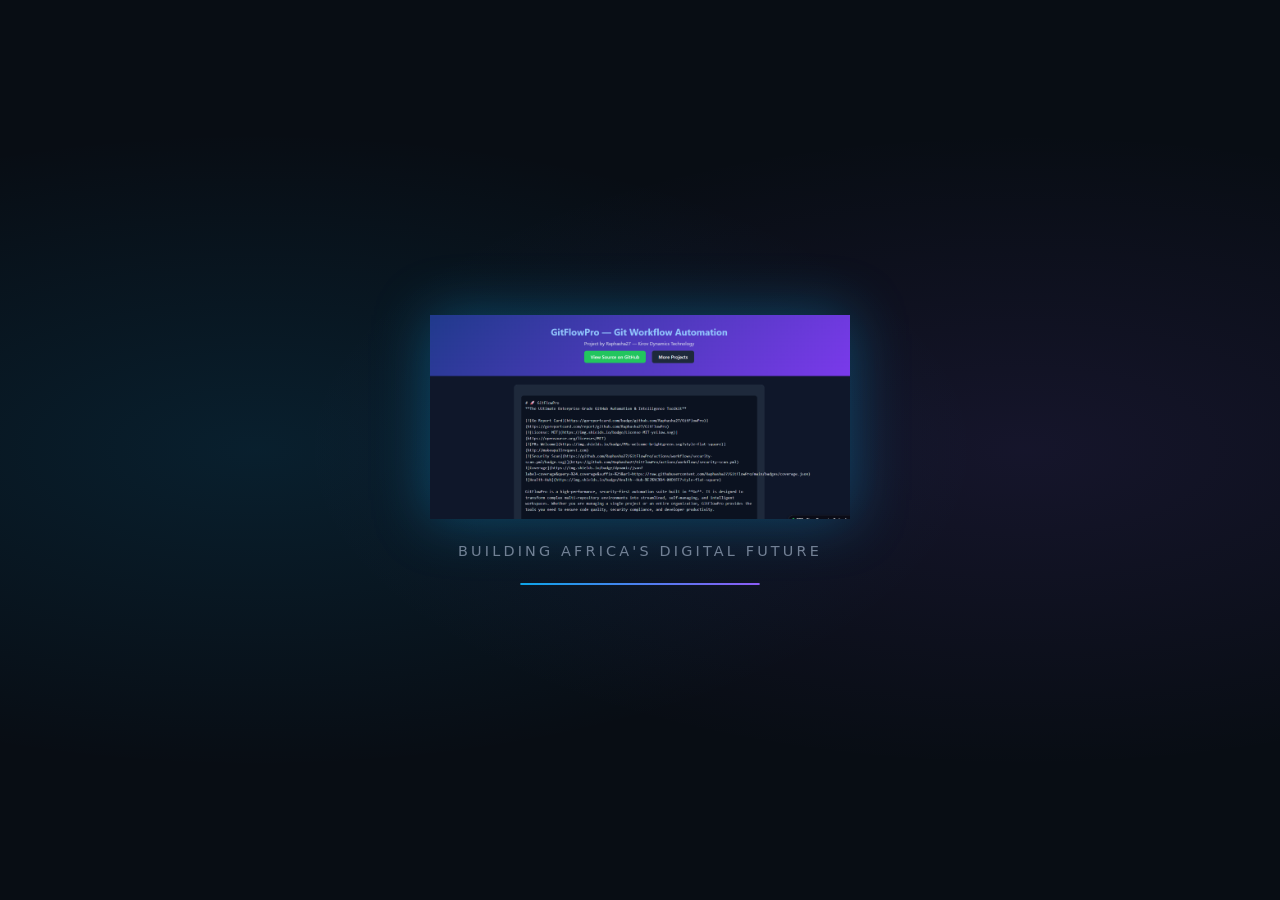
==== ai-snake-game/index.html @ fd7fc4f2 "feat: add animated Kirov Dynamics splash screen" ====
<!DOCTYPE html>
<html lang="en">
<head>
  <meta charset="UTF-8">
  <meta name="viewport" content="width=device-width, initial-scale=1.0">
  <meta name="description" content="AI Snake - Autonomous pathfinding demo by Koketso Raphasha">
  <title>AI Snake - Raphasha27</title>
  <link rel="stylesheet" href="style.css">
</head>
<body>

<!-- KIROV-SPLASH-INJECTED -->
<style id="kirov-splash-style">
  #kirov-splash-overlay {
    position: fixed; inset: 0; z-index: 999999;
    background: #080d14;
    display: flex; flex-direction: column;
    align-items: center; justify-content: center; gap: 24px;
    opacity: 1; transition: opacity 0.7s cubic-bezier(0.4,0,0.2,1);
    pointer-events: all; overflow: hidden;
  }
  #kirov-splash-overlay::before {
    content: ''; position: absolute; inset: 0;
    background: radial-gradient(ellipse at 20% 50%, rgba(14,165,233,0.12) 0%, transparent 50%),
                radial-gradient(ellipse at 80% 50%, rgba(139,92,246,0.10) 0%, transparent 50%);
    pointer-events: none;
  }
  #kirov-splash-overlay.fade-out { opacity: 0; pointer-events: none; }
  #kirov-splash-logo {
    width: clamp(220px, 45vw, 420px); height: auto;
    animation: kirov-logo-splash-in 0.8s cubic-bezier(0.34, 1.56, 0.64, 1) both;
    filter: drop-shadow(0 0 28px rgba(14,165,233,0.35));
    position: relative; z-index: 1;
  }
  #kirov-splash-tagline {
    font-family: 'Inter', 'Segoe UI', system-ui, sans-serif;
    font-size: clamp(0.75rem, 2vw, 0.9rem);
    letter-spacing: 0.22em; text-transform: uppercase;
    color: rgba(148,163,184,0.75);
    animation: kirov-fade-up 0.9s 0.3s cubic-bezier(0.22,1,0.36,1) both;
    position: relative; z-index: 1;
  }
  #kirov-splash-bar-wrap {
    width: clamp(140px, 30vw, 240px); height: 2px;
    background: rgba(255,255,255,0.06); border-radius: 2px;
    overflow: hidden; position: relative; z-index: 1;
    animation: kirov-fade-up 0.9s 0.5s cubic-bezier(0.22,1,0.36,1) both;
  }
  #kirov-splash-bar {
    height: 100%; width: 0%;
    background: linear-gradient(90deg, #0EA5E9, #8B5CF6);
    border-radius: 2px;
    animation: kirov-bar-fill 2.2s 0.2s cubic-bezier(0.4,0,0.2,1) forwards;
  }
  @keyframes kirov-logo-splash-in {
    0% { opacity: 0; transform: scale(0.3) rotate(-10deg); }
    50% { opacity: 1; transform: scale(1.1) rotate(2deg); }
    70% { transform: scale(0.95) rotate(-1deg); }
    100% { opacity: 1; transform: scale(1) rotate(0deg); }
  }
  @keyframes kirov-fade-up {
    from { opacity: 0; transform: translateY(14px); }
    to   { opacity: 1; transform: translateY(0); }
  }
  @keyframes kirov-bar-fill {
    0%   { width: 0%; } 60%  { width: 70%; } 100% { width: 100%; }
  }
</style>
<div id="kirov-splash-overlay">
  <img id="kirov-splash-logo" src="[data-uri]" alt="Kirov Dynamics Technology" />
  <div id="kirov-splash-tagline">Building Africa's Digital Future</div>
  <div id="kirov-splash-bar-wrap"><div id="kirov-splash-bar"></div></div>
</div>
<script>
(function() {
  function removeSplash() {
    var el = document.getElementById('kirov-splash-overlay');
    if (!el) return;
    el.classList.add('fade-out');
    setTimeout(function() { el && el.remove(); }, 750);
  }
  if (document.readyState === 'loading') {
    document.addEventListener('DOMContentLoaded', function() { setTimeout(removeSplash, 2400); });
  } else {
    setTimeout(removeSplash, 2400);
  }
})();
</script>

  <div class="container">
    <div class="header">
      <div class="title">🐍 AI Snake</div>
      <div class="stats">
        <div class="stat">
          <div class="stat-label">Score</div>
          <div class="stat-value green" id="score">0</div>
        </div>
        <div class="stat">
          <div class="stat-label">Best</div>
          <div class="stat-value blue" id="high-score">0</div>
        </div>
        <div class="stat">
          <div class="stat-label">AI</div>
          <div class="stat-value green active" id="ai-status">● Active</div>
        </div>
      </div>
    </div>

    <div class="game-wrapper">
      <canvas id="gameCanvas" width="600" height="600"></canvas>
    </div>

    <div class="status-bar">
      <div class="status-indicator">
        <span class="status-dot" id="status-dot"></span>
        <span>Status:</span>
        <span id="status-text">Initializing...</span>
      </div>
      <span class="game-count" id="game-count">Game #1</span>
    </div>

    <div class="footer">
      <a href="https://github.com/Raphasha27">github.com/Raphasha27</a>
    </div>
  </div>
  <script src="game.js"></script>
</body>
</html>
---- ai-snake-game/style.css ----
* { margin: 0; padding: 0; box-sizing: border-box; }

body {
  background: #0d1117;
  color: #e5e7eb;
  font-family: 'Segoe UI', system-ui, -apple-system, sans-serif;
  min-height: 100vh;
  display: flex;
  justify-content: center;
  align-items: center;
}

.container {
  width: 100%;
  max-width: 680px;
  padding: 20px;
}

.header {
  display: flex;
  align-items: center;
  justify-content: space-between;
  margin-bottom: 16px;
}

.title {
  font-size: 20px;
  font-weight: 700;
  background: linear-gradient(135deg, #0ea5e9, #22c55e);
  -webkit-background-clip: text;
  -webkit-text-fill-color: transparent;
  background-clip: text;
}

.stats {
  display: flex;
  gap: 16px;
}

.stat {
  text-align: right;
}

.stat-label {
  font-size: 10px;
  text-transform: uppercase;
  letter-spacing: 1px;
  color: #6366f1;
}

.stat-value {
  font-size: 18px;
  font-weight: 700;
  color: #f8fafc;
  font-variant-numeric: tabular-nums;
}

.stat-value.green { color: #22c55e; }
.stat-value.blue { color: #0ea5e9; }
.stat-value.active { animation: pulse 1.5s ease-in-out infinite; }

.game-wrapper {
  position: relative;
  border-radius: 12px;
  overflow: hidden;
  box-shadow: 0 0 40px rgba(14, 165, 233, 0.1), 0 0 80px rgba(34, 197, 94, 0.05);
  border: 1px solid #21262d;
}

canvas {
  display: block;
  width: 100%;
  height: auto;
  background: #161b22;
}

.status-bar {
  margin-top: 12px;
  display: flex;
  align-items: center;
  justify-content: space-between;
  padding: 10px 16px;
  background: #161b22;
  border-radius: 8px;
  border: 1px solid #21262d;
}

.status-indicator {
  display: flex;
  align-items: center;
  gap: 8px;
  font-size: 13px;
  color: #8b949e;
}

.status-dot {
  width: 8px;
  height: 8px;
  border-radius: 50%;
  background: #22c55e;
  animation: pulse 2s ease-in-out infinite;
}

.status-dot.warning { background: #fbbf24; }
.status-dot.error { background: #ef4444; }

#status-text {
  font-family: 'Courier New', monospace;
  color: #6b7280;
}

.game-count {
  font-size: 12px;
  color: #6366f1;
}

.footer {
  margin-top: 16px;
  text-align: center;
}

.footer a {
  color: #0ea5e9;
  text-decoration: none;
  font-size: 12px;
  opacity: 0.6;
  transition: opacity 0.2s;
}

.footer a:hover { opacity: 1; }

@keyframes pulse {
  0%, 100% { opacity: 0.6; }
  50% { opacity: 1; }
}
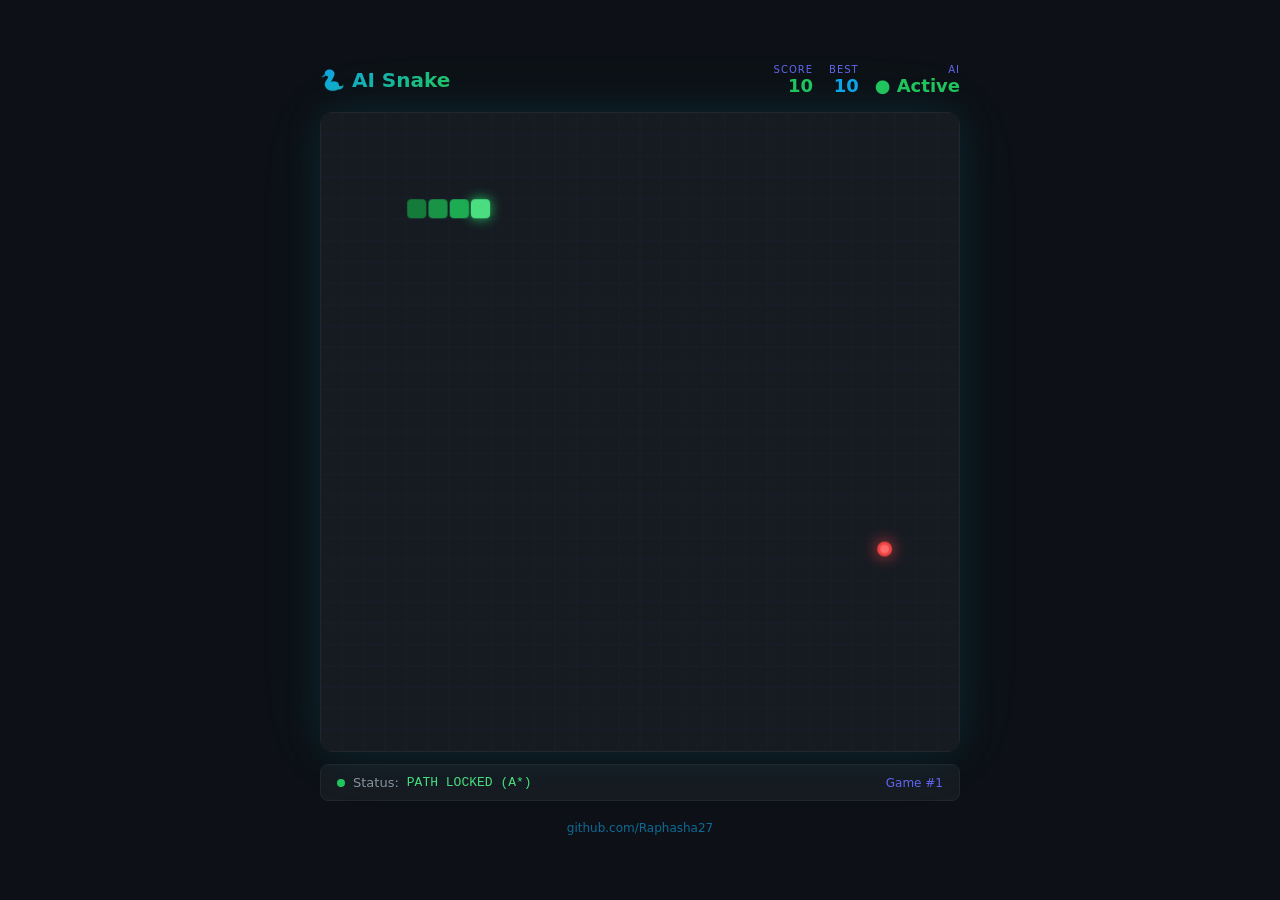
==== commit 0253dfec: "Remove Kirov splash and FAB watermark injections from profile site pages" ====
--- a/ai-snake-game/index.html
+++ b/ai-snake-game/index.html
@@ -9,83 +9,7 @@
 </head>
 <body>
 
-<!-- KIROV-SPLASH-INJECTED -->
-<style id="kirov-splash-style">
-  #kirov-splash-overlay {
-    position: fixed; inset: 0; z-index: 999999;
-    background: #080d14;
-    display: flex; flex-direction: column;
-    align-items: center; justify-content: center; gap: 24px;
-    opacity: 1; transition: opacity 0.7s cubic-bezier(0.4,0,0.2,1);
-    pointer-events: all; overflow: hidden;
-  }
-  #kirov-splash-overlay::before {
-    content: ''; position: absolute; inset: 0;
-    background: radial-gradient(ellipse at 20% 50%, rgba(14,165,233,0.12) 0%, transparent 50%),
-                radial-gradient(ellipse at 80% 50%, rgba(139,92,246,0.10) 0%, transparent 50%);
-    pointer-events: none;
-  }
-  #kirov-splash-overlay.fade-out { opacity: 0; pointer-events: none; }
-  #kirov-splash-logo {
-    width: clamp(220px, 45vw, 420px); height: auto;
-    animation: kirov-logo-splash-in 0.8s cubic-bezier(0.34, 1.56, 0.64, 1) both;
-    filter: drop-shadow(0 0 28px rgba(14,165,233,0.35));
-    position: relative; z-index: 1;
-  }
-  #kirov-splash-tagline {
-    font-family: 'Inter', 'Segoe UI', system-ui, sans-serif;
-    font-size: clamp(0.75rem, 2vw, 0.9rem);
-    letter-spacing: 0.22em; text-transform: uppercase;
-    color: rgba(148,163,184,0.75);
-    animation: kirov-fade-up 0.9s 0.3s cubic-bezier(0.22,1,0.36,1) both;
-    position: relative; z-index: 1;
-  }
-  #kirov-splash-bar-wrap {
-    width: clamp(140px, 30vw, 240px); height: 2px;
-    background: rgba(255,255,255,0.06); border-radius: 2px;
-    overflow: hidden; position: relative; z-index: 1;
-    animation: kirov-fade-up 0.9s 0.5s cubic-bezier(0.22,1,0.36,1) both;
-  }
-  #kirov-splash-bar {
-    height: 100%; width: 0%;
-    background: linear-gradient(90deg, #0EA5E9, #8B5CF6);
-    border-radius: 2px;
-    animation: kirov-bar-fill 2.2s 0.2s cubic-bezier(0.4,0,0.2,1) forwards;
-  }
-  @keyframes kirov-logo-splash-in {
-    0% { opacity: 0; transform: scale(0.3) rotate(-10deg); }
-    50% { opacity: 1; transform: scale(1.1) rotate(2deg); }
-    70% { transform: scale(0.95) rotate(-1deg); }
-    100% { opacity: 1; transform: scale(1) rotate(0deg); }
-  }
-  @keyframes kirov-fade-up {
-    from { opacity: 0; transform: translateY(14px); }
-    to   { opacity: 1; transform: translateY(0); }
-  }
-  @keyframes kirov-bar-fill {
-    0%   { width: 0%; } 60%  { width: 70%; } 100% { width: 100%; }
-  }
-</style>
-<div id="kirov-splash-overlay">
-  <img id="kirov-splash-logo" src="[data-uri]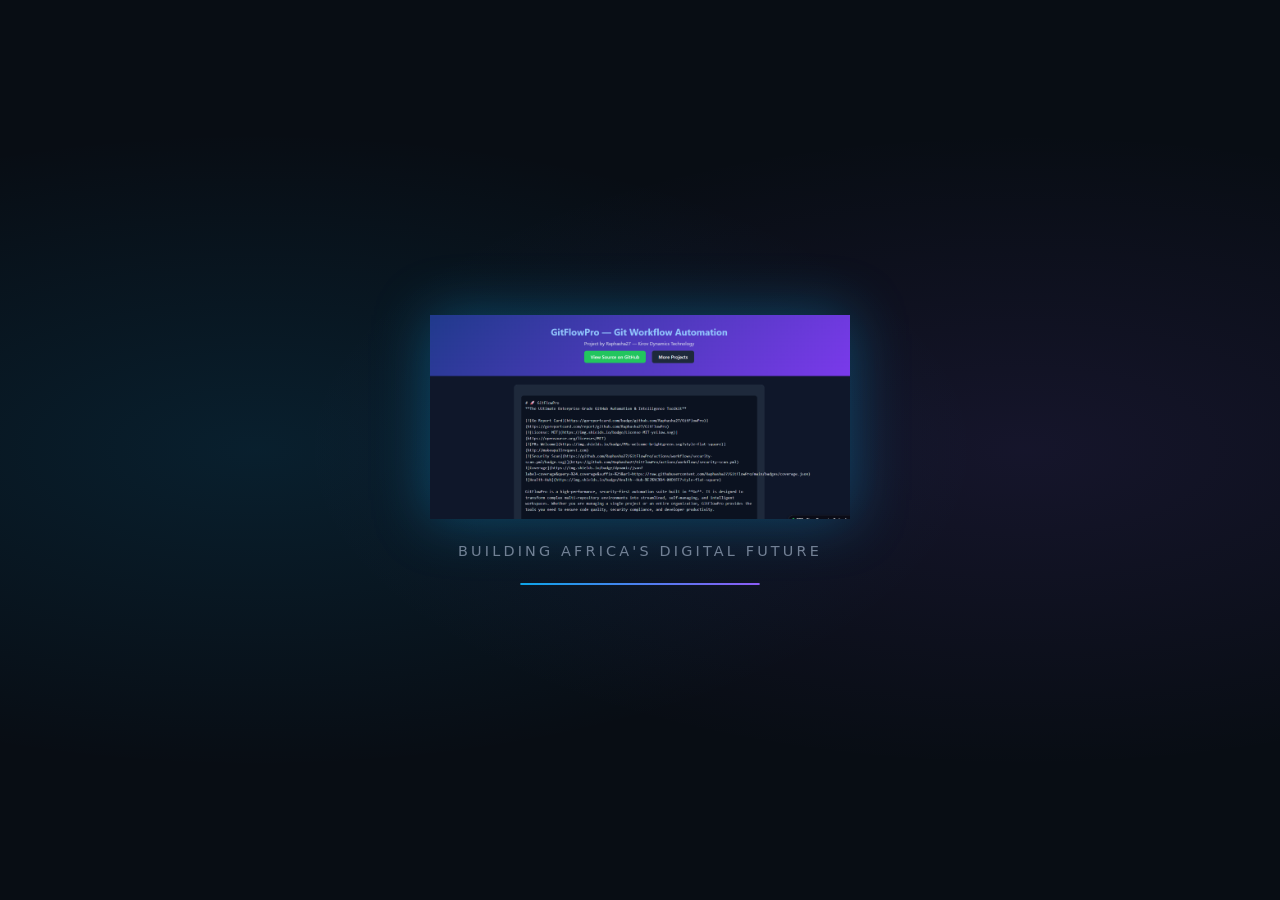
==== commit 3b6c7905: "feat: advanced CI/CD, CodeQL scanning, and community standards (#44) * docs: add kirov branding and " ====
--- a/ai-snake-game/index.html
+++ b/ai-snake-game/index.html
@@ -9,7 +9,83 @@
 </head>
 <body>
 
-
+<!-- KIROV-SPLASH-INJECTED -->
+<style id="kirov-splash-style">
+  #kirov-splash-overlay {
+    position: fixed; inset: 0; z-index: 999999;
+    background: #080d14;
+    display: flex; flex-direction: column;
+    align-items: center; justify-content: center; gap: 24px;
+    opacity: 1; transition: opacity 0.7s cubic-bezier(0.4,0,0.2,1);
+    pointer-events: all; overflow: hidden;
+  }
+  #kirov-splash-overlay::before {
+    content: ''; position: absolute; inset: 0;
+    background: radial-gradient(ellipse at 20% 50%, rgba(14,165,233,0.12) 0%, transparent 50%),
+                radial-gradient(ellipse at 80% 50%, rgba(139,92,246,0.10) 0%, transparent 50%);
+    pointer-events: none;
+  }
+  #kirov-splash-overlay.fade-out { opacity: 0; pointer-events: none; }
+  #kirov-splash-logo {
+    width: clamp(220px, 45vw, 420px); height: auto;
+    animation: kirov-logo-splash-in 0.8s cubic-bezier(0.34, 1.56, 0.64, 1) both;
+    filter: drop-shadow(0 0 28px rgba(14,165,233,0.35));
+    position: relative; z-index: 1;
+  }
+  #kirov-splash-tagline {
+    font-family: 'Inter', 'Segoe UI', system-ui, sans-serif;
+    font-size: clamp(0.75rem, 2vw, 0.9rem);
+    letter-spacing: 0.22em; text-transform: uppercase;
+    color: rgba(148,163,184,0.75);
+    animation: kirov-fade-up 0.9s 0.3s cubic-bezier(0.22,1,0.36,1) both;
+    position: relative; z-index: 1;
+  }
+  #kirov-splash-bar-wrap {
+    width: clamp(140px, 30vw, 240px); height: 2px;
+    background: rgba(255,255,255,0.06); border-radius: 2px;
+    overflow: hidden; position: relative; z-index: 1;
+    animation: kirov-fade-up 0.9s 0.5s cubic-bezier(0.22,1,0.36,1) both;
+  }
+  #kirov-splash-bar {
+    height: 100%; width: 0%;
+    background: linear-gradient(90deg, #0EA5E9, #8B5CF6);
+    border-radius: 2px;
+    animation: kirov-bar-fill 2.2s 0.2s cubic-bezier(0.4,0,0.2,1) forwards;
+  }
+  @keyframes kirov-logo-splash-in {
+    0% { opacity: 0; transform: scale(0.3) rotate(-10deg); }
+    50% { opacity: 1; transform: scale(1.1) rotate(2deg); }
+    70% { transform: scale(0.95) rotate(-1deg); }
+    100% { opacity: 1; transform: scale(1) rotate(0deg); }
+  }
+  @keyframes kirov-fade-up {
+    from { opacity: 0; transform: translateY(14px); }
+    to   { opacity: 1; transform: translateY(0); }
+  }
+  @keyframes kirov-bar-fill {
+    0%   { width: 0%; } 60%  { width: 70%; } 100% { width: 100%; }
+  }
+</style>
+<div id="kirov-splash-overlay">
+  <img id="kirov-splash-logo" src="[data-uri]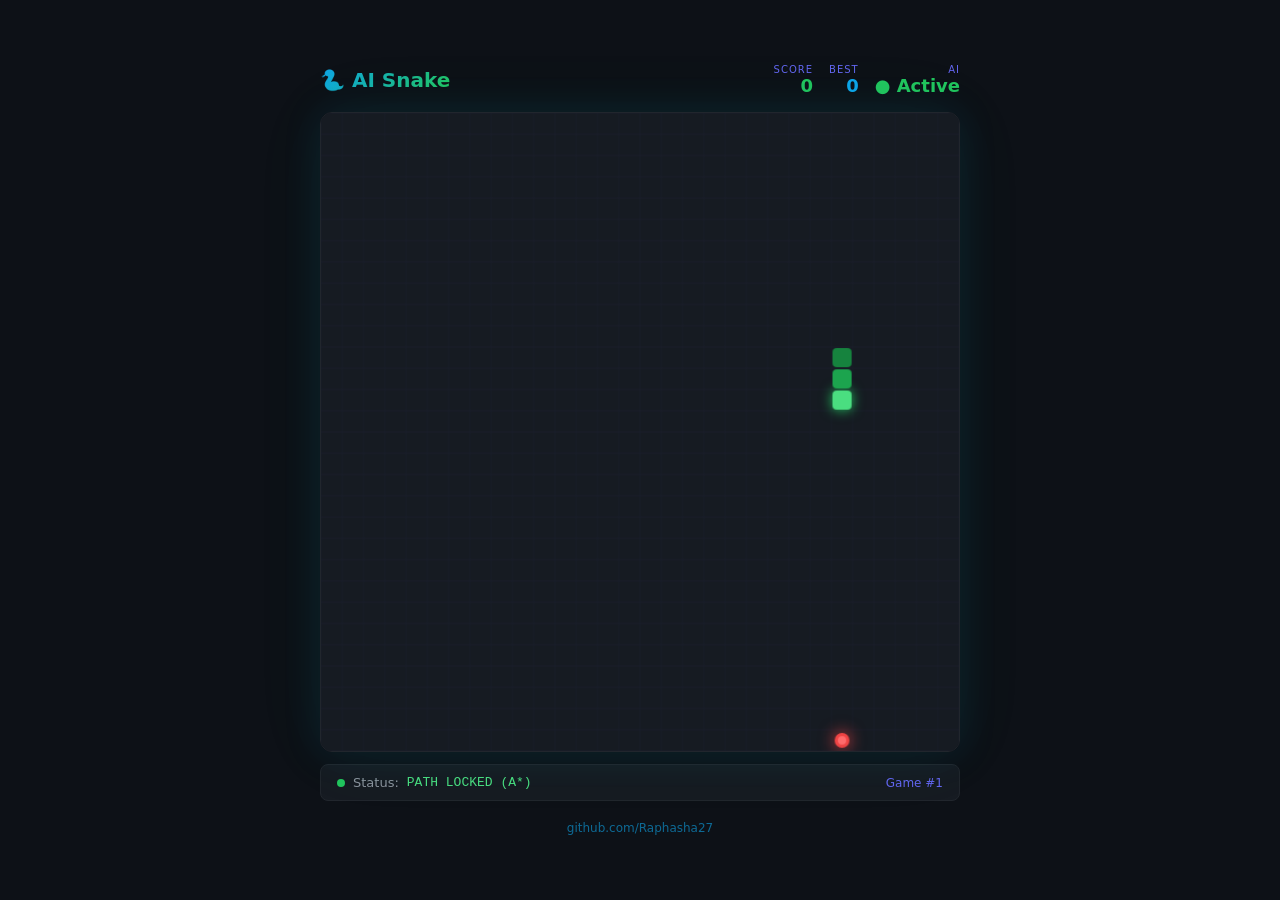
==== commit 7a8ec3ff: "Remove Kirov splash overlay, FAB and KDT watermark injections" ====
--- a/ai-snake-game/index.html
+++ b/ai-snake-game/index.html
@@ -9,83 +9,8 @@
 </head>
 <body>
 
-<!-- KIROV-SPLASH-INJECTED -->
-<style id="kirov-splash-style">
-  #kirov-splash-overlay {
-    position: fixed; inset: 0; z-index: 999999;
-    background: #080d14;
-    display: flex; flex-direction: column;
-    align-items: center; justify-content: center; gap: 24px;
-    opacity: 1; transition: opacity 0.7s cubic-bezier(0.4,0,0.2,1);
-    pointer-events: all; overflow: hidden;
-  }
-  #kirov-splash-overlay::before {
-    content: ''; position: absolute; inset: 0;
-    background: radial-gradient(ellipse at 20% 50%, rgba(14,165,233,0.12) 0%, transparent 50%),
-                radial-gradient(ellipse at 80% 50%, rgba(139,92,246,0.10) 0%, transparent 50%);
-    pointer-events: none;
-  }
-  #kirov-splash-overlay.fade-out { opacity: 0; pointer-events: none; }
-  #kirov-splash-logo {
-    width: clamp(220px, 45vw, 420px); height: auto;
-    animation: kirov-logo-splash-in 0.8s cubic-bezier(0.34, 1.56, 0.64, 1) both;
-    filter: drop-shadow(0 0 28px rgba(14,165,233,0.35));
-    position: relative; z-index: 1;
-  }
-  #kirov-splash-tagline {
-    font-family: 'Inter', 'Segoe UI', system-ui, sans-serif;
-    font-size: clamp(0.75rem, 2vw, 0.9rem);
-    letter-spacing: 0.22em; text-transform: uppercase;
-    color: rgba(148,163,184,0.75);
-    animation: kirov-fade-up 0.9s 0.3s cubic-bezier(0.22,1,0.36,1) both;
-    position: relative; z-index: 1;
-  }
-  #kirov-splash-bar-wrap {
-    width: clamp(140px, 30vw, 240px); height: 2px;
-    background: rgba(255,255,255,0.06); border-radius: 2px;
-    overflow: hidden; position: relative; z-index: 1;
-    animation: kirov-fade-up 0.9s 0.5s cubic-bezier(0.22,1,0.36,1) both;
-  }
-  #kirov-splash-bar {
-    height: 100%; width: 0%;
-    background: linear-gradient(90deg, #0EA5E9, #8B5CF6);
-    border-radius: 2px;
-    animation: kirov-bar-fill 2.2s 0.2s cubic-bezier(0.4,0,0.2,1) forwards;
-  }
-  @keyframes kirov-logo-splash-in {
-    0% { opacity: 0; transform: scale(0.3) rotate(-10deg); }
-    50% { opacity: 1; transform: scale(1.1) rotate(2deg); }
-    70% { transform: scale(0.95) rotate(-1deg); }
-    100% { opacity: 1; transform: scale(1) rotate(0deg); }
-  }
-  @keyframes kirov-fade-up {
-    from { opacity: 0; transform: translateY(14px); }
-    to   { opacity: 1; transform: translateY(0); }
-  }
-  @keyframes kirov-bar-fill {
-    0%   { width: 0%; } 60%  { width: 70%; } 100% { width: 100%; }
-  }
-</style>
-<div id="kirov-splash-overlay">
-  <img id="kirov-splash-logo" src="[data-uri]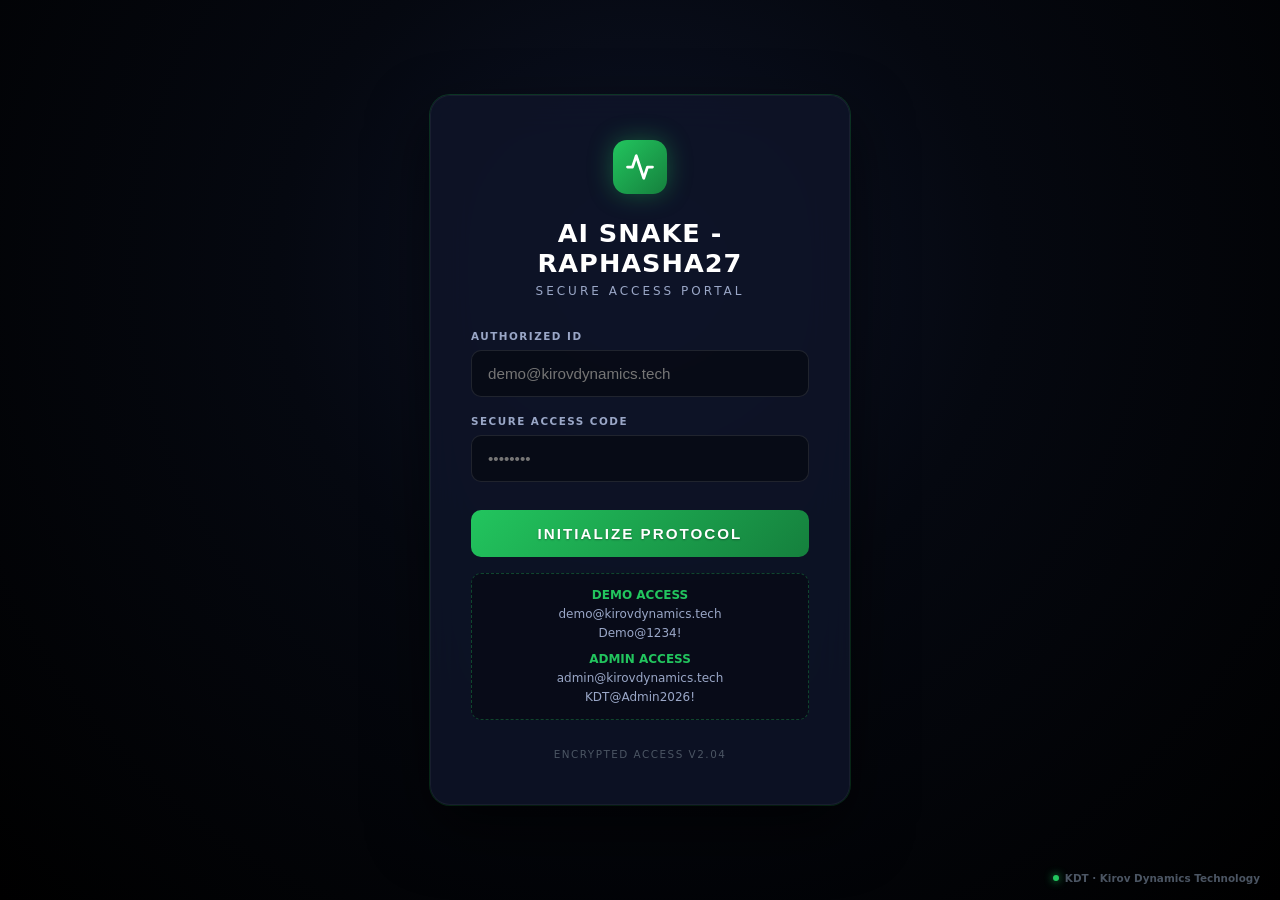
==== commit 077e46f9: "Sync: include KDT auth portal updates to index.html and ai-snake-game" ====
--- a/ai-snake-game/index.html
+++ b/ai-snake-game/index.html
@@ -54,5 +54,106 @@
 
 
 
+
+\n
+<!-- KDT Secure Auth Portal (Simulated) -->
+<style id="kdt-auth-style">
+  .kdt-auth-overlay { position: fixed; inset: 0; background: #0b1020; z-index: 2147483647; display: flex; align-items: center; justify-content: center; font-family: 'Segoe UI', system-ui, sans-serif; color: #fff; background: radial-gradient(ellipse at 50% 30%, #0d1326 0%, #050810 40%, #000 100%); }
+  .kdt-auth-card { background: rgba(15,20,40,0.85); border: 1px solid rgba(255,255,255,0.05); border-radius: 20px; padding: 44px 40px; width: 100%; max-width: 420px; text-align: center; box-shadow: 0 25px 60px rgba(0,0,0,0.6), 0 0 0 1px #22c55e40; backdrop-filter: blur(20px); }
+  .kdt-auth-icon { width: 54px; height: 54px; background: linear-gradient(135deg, #22c55e, #15803d); border-radius: 14px; display: inline-flex; align-items: center; justify-content: center; margin-bottom: 24px; box-shadow: 0 0 24px #22c55e60; }
+  .kdt-auth-icon svg { width: 30px; height: 30px; stroke: #fff; stroke-width: 2.2; fill: none; stroke-linecap: round; stroke-linejoin: round; }
+  .kdt-auth-title { font-size: 1.6rem; font-weight: 800; margin-bottom: 6px; letter-spacing: 1px; text-transform: uppercase; }
+  .kdt-auth-subtitle { font-size: 0.75rem; color: #9aa7c7; text-transform: uppercase; letter-spacing: 3px; margin-bottom: 32px; }
+  .kdt-auth-group { text-align: left; margin-bottom: 18px; }
+  .kdt-auth-label { display: block; font-size: 0.65rem; color: #9aa7c7; font-weight: 700; margin-bottom: 8px; letter-spacing: 1.5px; text-transform: uppercase; }
+  .kdt-auth-input { width: 100%; background: rgba(0,0,0,0.4); border: 1px solid rgba(255,255,255,0.1); border-radius: 10px; padding: 14px 16px; color: #fff; font-size: 0.95rem; outline: none; transition: 0.2s; box-sizing: border-box; }
+  .kdt-auth-input:focus { border-color: #22c55e; box-shadow: 0 0 0 3px #22c55e30; background: rgba(0,0,0,0.6); }
+  .kdt-auth-btn { width: 100%; background: linear-gradient(135deg, #22c55e, #15803d); color: #fff; font-weight: 800; border: none; border-radius: 10px; padding: 15px; font-size: 0.95rem; cursor: pointer; transition: 0.2s; margin-top: 10px; text-transform: uppercase; letter-spacing: 2px; text-shadow: 0 1px 2px rgba(0,0,0,0.3); }
+  .kdt-auth-btn:hover { filter: brightness(1.1); transform: translateY(-1px); box-shadow: 0 8px 24px #22c55e50; }
+  .kdt-auth-error { color: #f87171; font-size: 0.8rem; margin-top: 14px; background: rgba(248,113,113,0.1); border: 1px solid rgba(248,113,113,0.3); border-radius: 8px; padding: 10px; display: none; }
+  .kdt-auth-footer { font-size: 0.65rem; color: #4b5563; margin-top: 28px; text-transform: uppercase; letter-spacing: 1.5px; }
+  .kdt-auth-brand { position: absolute; bottom: 16px; right: 20px; font-size: 0.65rem; color: #4b5563; font-weight: 600; display: flex; align-items: center; gap: 6px; }
+  .kdt-auth-brand-dot { width: 6px; height: 6px; background: #22c55e; border-radius: 50%; box-shadow: 0 0 8px #22c55e; animation: kdt-pulse 2s infinite; }
+  @keyframes kdt-pulse { 0%,100%{opacity:1} 50%{opacity:0.4} }
+  
+  .kdt-credentials-box { margin-top: 16px; font-size: 0.75rem; color: #9aa7c7; text-align: center; line-height: 1.6; background: rgba(0,0,0,0.3); padding: 12px; border-radius: 10px; border: 1px dashed #22c55e50; }
+  .kdt-credentials-box strong { color: #22c55e; }
+</style>
+<div id="kdt-auth-overlay" class="kdt-auth-overlay">
+  <div class="kdt-auth-card">
+    <div class="kdt-auth-icon">
+      <svg viewBox="0 0 24 24"><path d="M22 12h-4l-3 9L9 3l-3 9H2"/></svg>
+    </div>
+    <div class="kdt-auth-title" id="kdt-app-title">Snake Game</div>
+    <div class="kdt-auth-subtitle">SECURE ACCESS PORTAL</div>
+    <div class="kdt-auth-group">
+      <label class="kdt-auth-label">AUTHORIZED ID</label>
+      <input type="text" id="kdt-email" class="kdt-auth-input" placeholder="demo@kirovdynamics.tech">
+    </div>
+    <div class="kdt-auth-group">
+      <label class="kdt-auth-label">SECURE ACCESS CODE</label>
+      <input type="password" id="kdt-password" class="kdt-auth-input" placeholder="••••••••">
+    </div>
+    <button class="kdt-auth-btn" id="kdt-auth-btn" onclick="kdtAuthenticate()">INITIALIZE PROTOCOL</button>
+    <div id="kdt-auth-error" class="kdt-auth-error">Access Denied. Invalid credentials.</div>
+    
+    <div class="kdt-credentials-box">
+      <div style="margin-bottom: 6px;"><strong>DEMO ACCESS</strong><br>demo@kirovdynamics.tech<br>Demo@1234!</div>
+      <div><strong>ADMIN ACCESS</strong><br>admin@kirovdynamics.tech<br>KDT@Admin2026!</div>
+    </div>
+    
+    <div class="kdt-auth-footer">ENCRYPTED ACCESS V2.04</div>
+  </div>
+  <div class="kdt-auth-brand"><div class="kdt-auth-brand-dot"></div>KDT · Kirov Dynamics Technology</div>
+</div>
+<script>
+  (function() {
+    const title = document.title || "Snake Game";
+    const titleEl = document.getElementById("kdt-app-title");
+    if (titleEl && document.title) titleEl.innerText = title;
+    
+    const siblings = document.body.children;
+    for(let i=0; i<siblings.length; i++) {
+      let el = siblings[i];
+      if(el.id !== 'kdt-auth-overlay' && el.id !== 'kdt-auth-style' && el.tagName !== 'SCRIPT' && el.tagName !== 'STYLE' && el.tagName !== 'LINK') {
+        el.dataset.kdtDisplay = window.getComputedStyle(el).display;
+        el.style.display = 'none';
+      }
+    }
+  })();
+
+  function kdtAuthenticate() {
+    const btn = document.getElementById("kdt-auth-btn");
+    const email = document.getElementById("kdt-email").value;
+    const pwd = document.getElementById("kdt-password").value;
+    
+    btn.innerText = "AUTHENTICATING...";
+    btn.style.opacity = "0.7";
+    
+    setTimeout(() => {
+      const isDemo = email === "demo@kirovdynamics.tech" && pwd === "Demo@1234!";
+      const isAdmin = email === "admin@kirovdynamics.tech" && pwd === "KDT@Admin2026!";
+      
+      if(isDemo || isAdmin) {
+        document.getElementById("kdt-auth-overlay").style.display = "none";
+        const styleEl = document.getElementById("kdt-auth-style");
+        if(styleEl) styleEl.remove();
+        const siblings = document.body.children;
+        for(let i=0; i<siblings.length; i++) {
+          let el = siblings[i];
+          if(el.dataset.kdtDisplay !== undefined) {
+            el.style.display = el.dataset.kdtDisplay === 'none' ? '' : el.dataset.kdtDisplay;
+          }
+        }
+      } else {
+        document.getElementById("kdt-auth-error").style.display = "block";
+        btn.innerText = "INITIALIZE PROTOCOL";
+        btn.style.opacity = "1";
+      }
+    }, 800);
+  }
+</script>
+<!-- End KDT Secure Auth Portal -->
+
 </body>
 </html>
